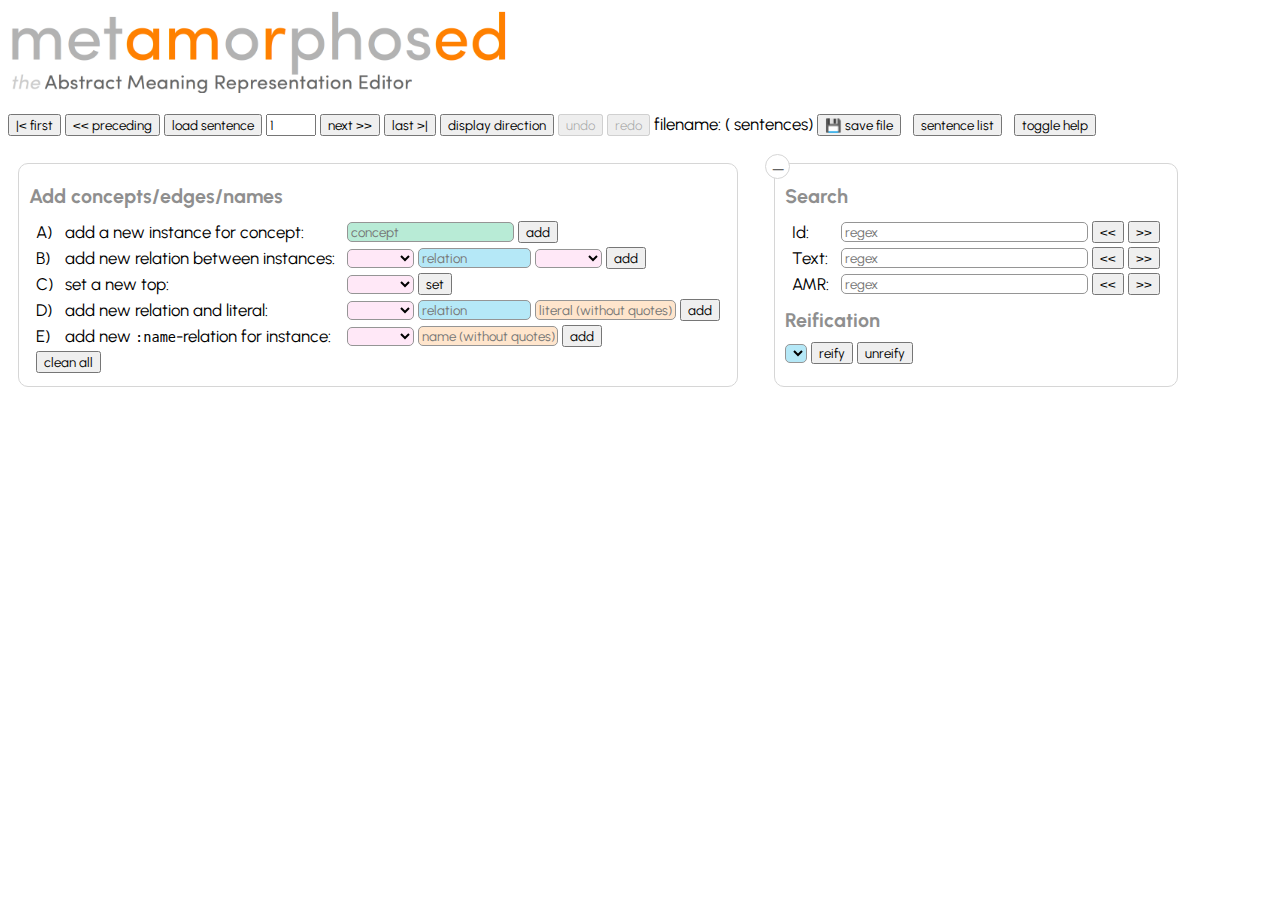
==== gui/index.html @ 68b49ec2 "initial public version" ====
<!DOCTYPE html>
<html>

<head>
    <meta http-equiv="Content-Type" content="text/html; charset=utf-8">
    <title>metAMoRphosED AMR Editor</title>


    <link rel="shortcut icon" type="image/x-icon" href="./img/orange.ico">

    <script src="./lib/jquery-3.6.0.min.js" type="text/javascript"></script>
    <script src="./lib/jquery.modal-0.9.2.min.js"></script>
    <script type="text/javascript" src="./lib/jquery-ui-1.13.2/jquery-ui.min.js" ></script>


    <script src="./index.js" type="text/javascript"></script>


    <link rel="stylesheet" href="./lib/jquery.modal-0.9.2.min.css" />
    <link href="https://fonts.googleapis.com/css?family=Lato&display=swap" rel="stylesheet">
    <link href="https://fonts.googleapis.com/css2?family=Urbanist:wght@500&display=swap" rel="stylesheet">
    <link rel="stylesheet" type="text/css" href="lib/jquery-ui-1.13.2/jquery-ui.min.css" />
    <link rel="stylesheet" type="text/css" href="./index.css" />
</head>

<body>
    <img src="img/metamorphosed+.png" width="500px">
    <p/>
    <!--h1 id="mainheader">Abstract Meaning Representation - Editor <span id="version"></span></h1-->


    <button class="walk mybutton" id="first">|&lt; first</button>
    <button class="walk mybutton" id="preceding">&lt;&lt; preceding</button>
    <button class="mybutton" id="lire">load sentence</button>
    <input type="text" id="sentnum" pattern="[1-9][0-9]*" size="4" value="1">
    <button class="walk mybutton" id="next">next &gt;&gt;</button>
    <button class="walk mybutton" id="last">last &gt|</button>
    <button class="mybutton" id="toggledirection">display direction</button>
    <button class="history mybutton" id="undo" disabled>undo</button>
    <button class="history mybutton" id="redo" disabled>redo</button>
    filename: <span id="filename"></span> (<span id="numsent"></span> sentences) <button class="save mybutton"
        id="save">&#x1F4BE; save file</button>
    &nbsp;&nbsp;<button class="mybutton" id="choosesentence">sentence list</button>
    &nbsp;&nbsp;<button class="mybutton" id="togglehelp">toggle help</button>

    <p />

    <div class="editmode" id="commands">
        <div class="grouping" id="editing">
            <h3>Add concepts/edges/names</h3>
            <table>
                <tr>
                    <td>A)</td> <td>add a new instance for concept:</td>
                    <td><input class="conceptfield" placeholder="concept" title="concept to be instantiated" type="text"
                            id="concept" value="">
                        <button class="addbutton mybutton" id="addconcept">add</button>
                    </td>
                </tr>

                <tr>
                    <td>B)</td> <td>add new relation between instances: </td>
                    <td><!--input class="varfield" placeholder="source instance"
                            title="variable of instance from which relation starts" type="text" id="startvar" value=""-->
                        <select class="validvars" name="varb1" id="startvar"></select>
                        <input class="edgefield" placeholder="relation"
                            title="name of the relation to be inserted (like :quant or :polarity)" type="text"
                            id="edgelabel" value="">
                        <!--input class="varfield" placeholder="target instance"
                            title="variable of the instance where relation ends" type="text" id="endvar" value=""-->
                        <select class="validvars" name="varb2" id="endvar"></select>
                        <button class="addbutton mybutton" id="addedge">add</button>
                    </td>
                </tr>

                <tr>
                    <td>C)</td> <td>set a new top:</td>
                    <td><!--input class="varfield" placeholder="instance" title="instance which is in top position"
                            type="text" id="topnode" value=""-->
                        <select class="validvars" name="varc1" id="topnode"></select>
                        <button class="addbutton mybutton" id="settop">set</button>
                    </td>
                </tr>

                <!--tr>
                    <td>&nbsp;</td>
                </tr-->

                <tr>
                    <td>D)</td> <td>add new relation and literal:</td>
                    <td><!--input class="varfield" placeholder="instance" title="instance to attach the relation to"
                            type="text" id="literalof" value=""-->
                        <select class="validvars" name="vard1" id="literalof"></select>
                        <input class="edgefield" placeholder="relation" title="name of the relation to be inserted"
                            type="text" id="relationforliteral" value="">
                        <input class="literalfield" placeholder="literal (without quotes)"
                            title="literal (without quotes)" type="text" id="newliteral" value="">
                        <button class="addbutton mybutton" id="addliteral">add</button>
                    </td>
                </tr>

                <tr>
                    <td>E)</td> <td>add new <span class="code">:name</span>-relation for instance: </td>
                    <td><!--input class="varfield" placeholder="instance" title="instance to attach the name to"
                            type="text" id="nameof" value=""-->
                        <select class="validvars" name="vare1" id="nameof"></select>
                        <input class="literalfield" placeholder="name (without quotes)"
                            title="new name to be inserted together with an instance of name" type="text" id="name"
                            value="">
                        <button class="addbutton mybutton" id="addname">add</button>
                    </td>
                </tr>
                <tr>
                    <td colspan="3"><button class="cleanbutton mybutton" id="cleanfields">clean all</button></td </tr>
            </table>
        </div>

        <div>
            &nbsp;&nbsp;&nbsp;&nbsp;
        </div>


        <div class="grouping">
           <button class="toggleresult searchbuttonpos" id="togglesearch">&#8210;</button>
	      <div id="searchfunctions">
                <h3>Search</h3>
                <table>
                    <tr>
                        <td>Id:</td>
                        <td><input class="textfield" placeholder="regex" title="" type="text" id="idsearch" value="">
                            <button class="findbutton mybutton" id="findidprec" title="find preceding occurrence">&lt;&lt;</button>
                            <button class="findbutton mybutton" id="findidnext" title="find next occurrence">&gt;&gt;</button>
                        </td>
                        </td>
                    </tr>

                    <tr>
                        <td>Text:</td>
                        <td><input class="textfield" placeholder="regex" title="" type="text" id="textsearch" value="">
                            <button class="findbutton mybutton" id="findtextprec" title="find preceding occurrence">&lt;&lt;</button>
                            <button class="findbutton mybutton" id="findtextnext" title="find next occurrence">&gt;&gt;</button>
                        </td>
                        </td>
                    </tr>

                    <tr>
                        <td>AMR:</td>
                        <td><input class="amrfield" placeholder="regex" title="??" type="text" id="amrsearch" value="">
                            <button class="findbutton mybutton" id="findamrprec" title="find preceding occurrence">&lt;&lt;</button>
                            <button class="findbutton mybutton" id="findamrnext" title="find next occurrence">&gt;&gt;</button>
                        </td>
                    </tr>
                </table>
	        <div id="reifygroup">
  	           <div class="reifyelem">
                     <h3>Reification</h3>
                     <select class="reifrelations" name="reify" id="reifylist"></select>
                     <button class="addbutton mybutton" id="reifygraph" title="reify given relation">reify</button>
                     <button class="addbutton mybutton" id="dereifygraph" title="dereify given concept (if possible)">unreify</button>
                   </div>
                </div>
            </div>
        </div>
    </div>

    <p />
    <div id="helptext" class="helptext" style="display:none">
        <h2>Help</h2>
        <h3>Add a new instances</h3>
        Type the concept in line (A) and click <span class="knopf">add</span>
        <h3>Add a new relation between instances</h3>
        Add source- and target instance and relation name in line (B) and click <span class="knopf">add</span>
        <h3>Make another instance top instance</h3>
        set instance in line (C)and click <span class="knopf">set</span>
        <h3>Add a literal (like a number) and a relation (like <span class="code">:quant</span>)</h3>
        fill fields in line (D) and click <span class="knopf">add</span>
        <h3>Add name to an instance</h3>
        Add instance which will get <span class="code">:name</span> node and <span class="code">:op</span>-linked strings and name in line (E) and click <span
            class="knopf">add</span>
        <h3>Modify concept</h3>
        Click the concept in the graph, edit concept and click <span class="knopf">update</span> in the «Modify Concept»
        window
        <h3>Delete concept (including associated instance and all incoming and outgoing relations)</h3>
        Click the concept in the graph and click <span class="knopf">delete</span> in the «Modify Concept» window
        <h3>Modify relation name</h3>
        Click the relation label, edit name and click <span class="knopf">update</span> in the «Modify Relation» window
        <h3>Delete relation</h3>
        Click the relation label and click <span class="knopf">delete</span> in the «Modify Relation» window
        <h3>Change source instance of relation</h3>
        Click on the relation (in the graph) and click on the future source instance

        <h2>About</h2>
        <span class="logo2"><img src="img/metamorphosed+.png" width="16%"></span>
        version <span id="version2"></span> (API version: <span id="apiversion"></span>)<br/>
        Author: Johannes Heinecke.
        Copyright © 2022-2023 by Orange. This software is published under the <a target="_blank" href="https://opensource.org/licenses/BSD-3-Clause">3-Clause BSD License</a>.

        <h2>This instance</h2>
        Started on <span class="code" id="hostname"></span>
        <br><span class="code">cd</span> <span class="code" id="dir"></span>
        <br><span class="code" id="cmdl"></span>
    </div>
    <p />


    <div class="editmode grouping" id="modpenman" style="display:none">
        <button class="canceleditmode" id="cancelpm">&times;</button>
        <h3>Modify PENMAN</h3>
        <textarea class="pnarea" title="modify penman directly" type="text" id="modifiedpenman" value=""></textarea>
        <br />
        <button class="addbutton mybutton" id="modifypenman">update</button>
        <br />
    </div>

    <div class="editmode grouping" id="modcomment" style="display:none">
        <button class="canceleditmode" id="cancelcom">&times;</button>
        <h3>Modify comment</h3>
        <textarea class="pnarea" title="modify comments" type="text" id="modifiedcomment" value=""></textarea>
        <br />
        <button class="addbutton mybutton" id="modifycomment">update</button>
        <br />
    </div>

    <div id="resultat"></div>

    <!-- concept name edit -->
    <div class="modal editmode" id="conceptsetmodal">
        <div class="grouping noborder" id="modconcept">
            <button class="cancelmodal" id="cancelmc">&times;</button>
            <h3>Modify concept for instance &ldquo;<span id="conceptinstance"></span>&rdquo;</h3>
            Change concept <input class="conceptfield" title="modify concept name" type="text" id="modifiedconcept"
                value="">
            <button class="addbutton mybutton" id="modifyconcept">update</button>
            <button class="addbutton mybutton" id="delinstance">delete instance</button>
            <br />
            <!--button class="canceleditmode" id="cancelmc">cancel</button-->

            add new relation and literal:
            <input class="edgefield" placeholder="relation"
                title="name of the relation to be inserted (like :quant or :polarity)" type="text"
                id="relationforliteral2" value="">
            <input class="literalfield" placeholder="literal (without quotes)" title="literal (without quotes)"
                type="text" id="newliteral2" value="">
            <button class="addbutton mybutton" id="addliteral2">add</button>
            <br />

            add new <span class="code">:name</span>-relation for instance:
            <input class="literalfield" placeholder="name (without quotes)"
                title="new name to be inserted together with an instance of name" type="text" id="name2" value="">
            <button class="addbutton mybutton" id="addname2">add</button>
        </div>
    </div>

    <!-- relation name edit -->
    <div class="modal editmode" id="edgesetmodal">
        <div class="grouping noborder" id="modedge">
            <button class="cancelmodal" id="cancelme">&times;</button>
            <h3>Modify relation &ldquo;<span id="relationfrom"></span> &ndash; <span id="relationto"></span>&rdquo;</h3>
            <input class="edgefield" title="modify relation name" type="text" id="modifiededge" value="">
            <button class="addbutton mybutton" id="modifyedge">update</button>
            <button class="addbutton mybutton" id="deledge">delete</button>

            <br /><!--input class="varfield" placeholder="instance" title="modify relation start" type="text"
                id="newsource" value=""-->
                  <select class="validvars" name="varmr" id="newsource"></select>
            <button class="addbutton mybutton" id="moveedge">use as new head</button>
            <br />
        </div>
    </div>

    <!-- literal name edit -->
    <div class="modal editmode" id="literalsetmodal">
       <div class="grouping noborder" id="modlit">
           <button class="cancelmodal" id="cancelml">&times;</button>
           <h3>Modify literal</h3>
           <input class="literalfield" title="modify literal (quotes are added automatically if needed)" type="text"
               id="modifiedliteral" value="">
           <button class="addbutton mybutton" id="modifyliteral">update</button>
           <button class="addbutton mybutton" id="delliteral">delete literal</button>
           <br />
       </div>
    </div>

    <!-- sentence list -->
    <div class="modal editmode" id="sentmodal">
       <div class="grouping noborder" id="sentencelistmod">
           <button class="cancelmodal" id="cancelsentlist">&times;</button>
           <h3>Choose sentence</h3>
           sentence id filter: <input title="filter sentence ids" type="text"  id="sidfilter" size="20" value="">
           sentence text filter: <input title="filter sentence text" type="text"  id="textfilter" size="20" value="">
           <button class="addbutton mybutton" id="modifysentencelist">apply</button>
           </p>
           <select class="allsentences" name="sent1" id="sentencelist"></select>
           <br />
       </div>
    </div>


</body>
</html>
---- gui/index.css ----
/*
 This library is under the 3-Clause BSD License

 Copyright (c) 2022-2023,  Orange
 All rights reserved.

 Redistribution and use in source and binary forms, with or without
 modification, are permitted provided that the following conditions are met:
    * Redistributions of source code must retain the above copyright
      notice, this list of conditions and the following disclaimer.
 
    * Redistributions in binary form must reproduce the above copyright
      notice, this list of conditions and the following disclaimer in the
      documentation and/or other materials provided with the distribution.
 
    * Neither the name of Orange nor the
      names of its contributors may be used to endorse or promote products
      derived from this software without specific prior written permission.
 
 THIS SOFTWARE IS PROVIDED BY THE COPYRIGHT HOLDERS AND CONTRIBUTORS "AS IS" AND
 ANY EXPRESS OR IMPLIED WARRANTIES, INCLUDING, BUT NOT LIMITED TO, THE IMPLIED
 WARRANTIES OF MERCHANTABILITY AND FITNESS FOR A PARTICULAR PURPOSE ARE
 DISCLAIMED. IN NO EVENT SHALL ORANGE BE LIABLE FOR ANY
 DIRECT, INDIRECT, INCIDENTAL, SPECIAL, EXEMPLARY, OR CONSEQUENTIAL DAMAGES
 (INCLUDING, BUT NOT LIMITED TO, PROCUREMENT OF SUBSTITUTE GOODS OR SERVICES;
 LOSS OF USE, DATA, OR PROFITS; OR BUSINESS INTERRUPTION) HOWEVER CAUSED AND
 ON ANY THEORY OF LIABILITY, WHETHER IN CONTRACT, STRICT LIABILITY, OR TORT
 (INCLUDING NEGLIGENCE OR OTHERWISE) ARISING IN ANY WAY OUT OF THE USE OF THIS
 SOFTWARE, EVEN IF ADVISED OF THE POSSIBILITY OF SUCH DAMAGE.

 SPDX-License-Identifier: BSD-3-Clause
 Software Name: MetAMoRphosED AMR-Editor
 Author: Johannes Heinecke
*/

body {
  /*margin-top: 280; */
  /* header height + top offset */
  height: 100%;

  text-align: justify;
  font-family: Urbanist, "Be Vietnam Pro", Syne, Poppins, Lato, Ubuntu, DejaVu Sans, Arial, Helvetica, Sans;
  font-size: 105%;
}

tt {
  font-family: Courier, FreeMono, Mono;
}

h1 {
  color: #ff7900;
}

#version {
  font-size: 60%;
}

h2 {
  color: #8f8f8f;
  margin-top: 10px;
  margin-bottom: 10px;
}

h3 {
  color: #8f8f8f;
  margin-top: 10px;
  margin-bottom: 10px;
}

h4 {
  color: #8f8f8f;
  margin-top: 10px;
  margin-bottom: 10px;
}

#filename {
  font-style: italic;
}

.notready {
  color: #ff7900;
}

textArea {
  text-align: justify;
  /*font-family: Sans, Arial, Helvetica;*/
  width: 500px;
  height: 180px;
}

.pnarea {
  font-family: "DejaVu Sans Mono", FreeMono, Mono;
}

.mybutton { 
  font-family: "Be Vietnam Pro", Urbanist, Syne, Poppins, Lato, Ubuntu, DejaVu Sans, Arial, Helvetica, Sans;
} 


.logo2 img { 
   vertical-align: middle;
   padding-right: 5px;
 }

td,
th {
  padding-right: 5px;
  padding-left: 5px;
}

table {
  border-collapse: inherit;
}


input {
  font-family: inherit;
}

.triples,
.triplerow,
.triplecell {
  border: 1px solid black;
  border-collapse: collapse;
}

.boxhighlight {
  fill: yellow;
}

#reifygroup, #gresultat {
 display: flex;
 flex-direction: row;
 margin: 0px;
 padding: 0px;
}

.reifyelem {
 margin-right: 20px;
}


.penman {
  border-radius: 10px;
  border: solid 1px #d6d6d6;
  margin: 10px 10px 10px 10px;
  padding: 10px 10px 10px 10px;
}

.text {
  border-radius: 10px;
  border: solid 1px #d6d6d6;
  margin: 10px 10px 10px 10px;
  padding: 10px 10px 10px 10px;
}

.error {
  border-radius: 10px;
  border: solid 1px #ff7777;
  margin: 10px 10px 10px 10px;
  padding: 10px;
  color: #aa0000;
}

.syntaxerror { 
  color: white;
  background-color: red;
}

.helptext {
  border-radius: 10px;
  border: solid 1px #1f471f;
  margin: 10px 10px 10px 10px;
  padding: 10px;
  text-indent: -2em;
  padding-left: 3em;
}

.code {
  font-family: monospace;
}

.knopf {
  border: solid 1px #888888;
  background-color: #d6d6d6;
  padding: 2px;
  border-radius: 5px;
}

.svggraph {
  /*display: flex;
  flex-direction: column;
  overflow-x: auto;*/
  border-radius: 10px;
  border: solid 1px #d6d6d6;
  margin: 10px 10px 10px 10px;
  padding: 10px;
}

.edgefield,
.conceptfield,
.literalfield,
.textfield,
.amrfield {
  width: 12em;
  vertical-align: middle;
  border-radius: 5px;
  border: solid 1px #959595;
  padding-left: 3px;

}

.edgefield {
  width: 8em;
  background-color: #b5e8f7;
}

.reifrelations { 
  background-color: #b5e8f7;
  border-radius: 5px;
  border: solid 1px #959595;
 }

.conceptfield {
  background-color: #b8ebd6;
}

.literalfield {
  width: 10em;
  background-color: #ffe5cc;
}


.textfield,
.amrfield {
  width: 18em;
  vertical-align: middle;
  border-radius: 5px;
  border: solid 1px #959595;
  padding-left: 3px;

}

.varfield, .validvars {
  width: 5em;
  vertical-align: middle;
  border-radius: 5px;
  border: solid 1px #959595;
  padding-left: 3px;
  background-color: #ffe8f7;

}

.grouping {
  border: 1px solid #d6d6d6;
  vertical-align: top;
  margin: 10px 10px 10px 10px;
  border-radius: 10px;
  padding: 10px;
}

.noborder {
  border: 0px;
}


.editmode {
  /*border: 1px solid #d6d6d6;
  vertical-align: top;
  margin: 10px 10px 10px 10px;
  border-radius: 10px;
  padding: 10px;*/
  display: inline-block;
}

#commands {
  display: flex;
}

.canceleditmode {
  float: right;
  font-family: 'Sans';
  font-size: 120%;
  background: rgb(255, 255, 255);
  color: rgb(100, 100, 100);
  border: 1px solid #d6d6d6;
  border-radius: 50%;
  top: 0;
  right: 0;
  margin-top: -25px;
  margin-right: -20px;
  /* transform: translate(50%, -50%); */
}

.toggleresult {
  float: left;
  font-family: 'Sans';
  font-size: 120%;
  background: rgb(255, 255, 255);
  color: rgb(100, 100, 100);
  border: 1px solid #d6d6d6;
  border-radius: 50%;
  width: 25px;
  height: 25px;
  top: 0;
  left: 0;
  margin-top: -10px;
}

.searchbuttonpos {
  margin-top: -20px;
  margin-left: -20px;
}

.highlight {
  color: #ff7900;
}

svg {
  max-width: 1200pt;
  height: auto;
}

.blocker {
  /* redefine jquery-modal background */
  background-color: rgba(200, 200, 200, 0.25)
}

dl.labels {
  display: grid;
  grid-template-columns: max-content auto;
}

dt.labels {
  grid-column-start: 1;
}

dd.labels {
  grid-column-start: 2;
}

dl.qqlabels {
  width: 100%;
  overflow: hidden;
  /* background: #ffe; */
  padding: 0;
  margin: 0
}

dt.qqlabels {
  float: left;
  width: 30%;
  /* adjust the width; make sure the total of both is 100% */
  /* background: #cc0; */
  padding: 0;
  margin: 0
}

dd.qqlabels {
  float: left;
  width: 70%;
  /* adjust the width; make sure the total of both is 100% */
  /* background: #dd0; */
  padding: 0;
  margin: 0
}

table.framealiastable,
th.framealiastable,
td.framealiastable {
  border: 1px solid #d6d6d6;
  border-collapse: collapse;
}



.framemorpho {
  font-style: italic;
}

.frameexample {
  font-style: italic;
}

.framenote {
  color: #085ebd;
  font-size: smaller;
}

.argexample {
  font-weight: bold;
}

.predname {
  font-weight: bold;
  font-style: normal;
}



.ARG0 {
  background-color: #ff7900;
}

.ARG1 {
  background-color: #9164cd;
  color: white;
}

.ARG3 {
  background-color: #ffb4e6;
}

.ARG4 {
  background-color: #50be87;
}

.ARG2 {
  background-color: #4bb4e6;
}

.ARG5 {
  background-color: #ffdc00;
}

.ARG0text {
  color: #ff7900;
}

.ARG1text {
  color: #9164cd;
}

.ARG3text {
  color: #ffb4e6;
}

.ARG4text {
  color: #50be87;
}

.ARG2text {
  color: #4bb4e6;
}

.ARG5text {
  color: #ffdc00;
}


.manner {
  background-color: #8f8f8f;
}

/*.charteYellowBright {  background-color: #fff6b6; }
.charteVioletBright {  background-color: #d9c2f0; }
.chartePinkBright {  background-color: #ffe8f7; }
*/

.beneficiary {
  background-color: #d9c2f0;
}

.ord {
  background-color: #d6d6d6;
}

.snt1 {
  background-color: #b8ebd6;
}

.snt2 {
  background-color: #b8ebd6;
}

.snt3 {
  background-color: #b8ebd6;
}

.snt4 {
  background-color: #b8ebd6;
}

.instance {
  background-color: #ffe5cc;
}

.mod {
  background-color: #ffb400;
}

.name {
  background-color: #492191;
  color: white
}

.location {
  background-color: #ff8ad4;
}

.manner {
  background-color: #0a6e31;
}

.time {
  background-color: #085ebd;
  color: white
}

.month {
  background-color: #085ebd;
  color: white
}

.day {
  background-color: #085ebd;
  color: white
}

.dayperiod {
  background-color: #085ebd;
  color: white
}

.op1 {
  background-color: #595959;
  color: white
}

.op2 {
  background-color: #595959;
  color: white
}

.op3 {
  background-color: #595959;
  color: white
}

.op4 {
  background-color: #595959;
  color: white
}

.value {
  background-color: #595959;
  color: white
}


.modal {
  display: none;

  /* height: 400px; */
  /* margin: 0 auto; */
  position: absolute;
  z-index: 40001;
  background: #fff;
  border-radius: 10px;
  box-shadow: 0px 0px 10px #000;
  /* margin-top: 30px; */
  /* margin-left: 10%; */
  padding: 0px;
  /*animation-name: fadeIn_Modal;
  animation-duration: 0.8s;*/
}

#conceptsetmodal {
  max-width: 950px;
  width: 560px;
}

#edgesetmodal {
  max-width: 400px;
  width: 320px;
}

#literalsetmodal {
  max-width: 400px;
  width: 330px;
}

#sentmodal {
  top: 20%;
  max-width: 90%;
  width: 90%;
}

#sentencelist {
  width: 100%;
 }

.cancelmodal {
  float: right;
  font-family: 'Sans';
  font-size: 120%;
  background: rgb(255, 255, 255);
  color: rgb(100, 100, 100);
  border: 1px solid #d6d6d6;
  border-radius: 50%;
  top: 0;
  right: 0;
  margin-top: -33px;
  margin-right: -28px;
  /*transform: translate(50%, -50%);*/
}


.ui-autocomplete.ui-widget {
    /*font-family: sans; */
    font-family:  Urbanist, "Be Vietnam Pro";
    /*color: rgb(75,180,230);*/
    color: rgb(8,94,189);
    font-size: 90%;
    margin-left: 1em;
}

.ui-autocomplete {
  max-height: 200px;
  overflow-y: auto;
  /* prevent horizontal scrollbar */
  overflow-x: hidden;
}
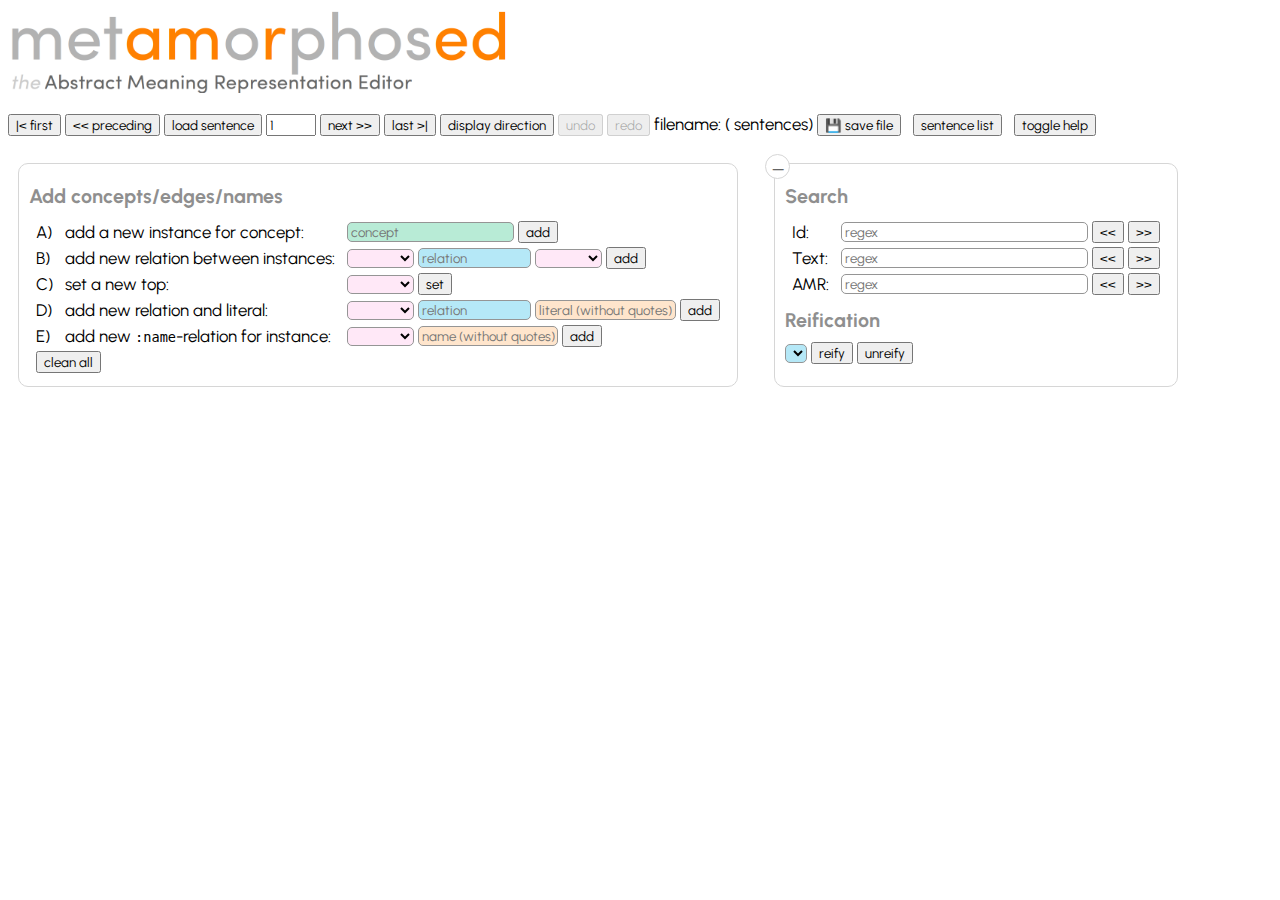
==== commit b4075d07: "doc for installation on MacOS" ====
--- a/gui/index.html
+++ b/gui/index.html
@@ -10,8 +10,7 @@
 
     <script src="./lib/jquery-3.6.0.min.js" type="text/javascript"></script>
     <script src="./lib/jquery.modal-0.9.2.min.js"></script>
-    <script type="text/javascript" src="./lib/jquery-ui-1.13.2/jquery-ui.min.js" ></script>
-
+    <script src="./lib/jquery-ui-1.13.2/jquery-ui.min.js" type="text/javascript"></script>
 
     <script src="./index.js" type="text/javascript"></script>
 
@@ -168,7 +167,8 @@
         <h3>Add a new instances</h3>
         Type the concept in line (A) and click <span class="knopf">add</span>
         <h3>Add a new relation between instances</h3>
-        Add source- and target instance and relation name in line (B) and click <span class="knopf">add</span>
+        Add source- and target instance and relation name in line (B) and click <span class="knopf">add</span> or
+        click on source-instance and than on the target-instance. A new <span class="code">:todo</span> relation is added which must be modified in a second step
         <h3>Make another instance top instance</h3>
         set instance in line (C)and click <span class="knopf">set</span>
         <h3>Add a literal (like a number) and a relation (like <span class="code">:quant</span>)</h3>
@@ -183,6 +183,8 @@
         Click the concept in the graph and click <span class="knopf">delete</span> in the «Modify Concept» window
         <h3>Modify relation name</h3>
         Click the relation label, edit name and click <span class="knopf">update</span> in the «Modify Relation» window
+        <h3>Modify relation source</h3>
+        Click the relation label and then click the new source instance.
         <h3>Delete relation</h3>
         Click the relation label and click <span class="knopf">delete</span> in the «Modify Relation» window
         <h3>Change source instance of relation</h3>
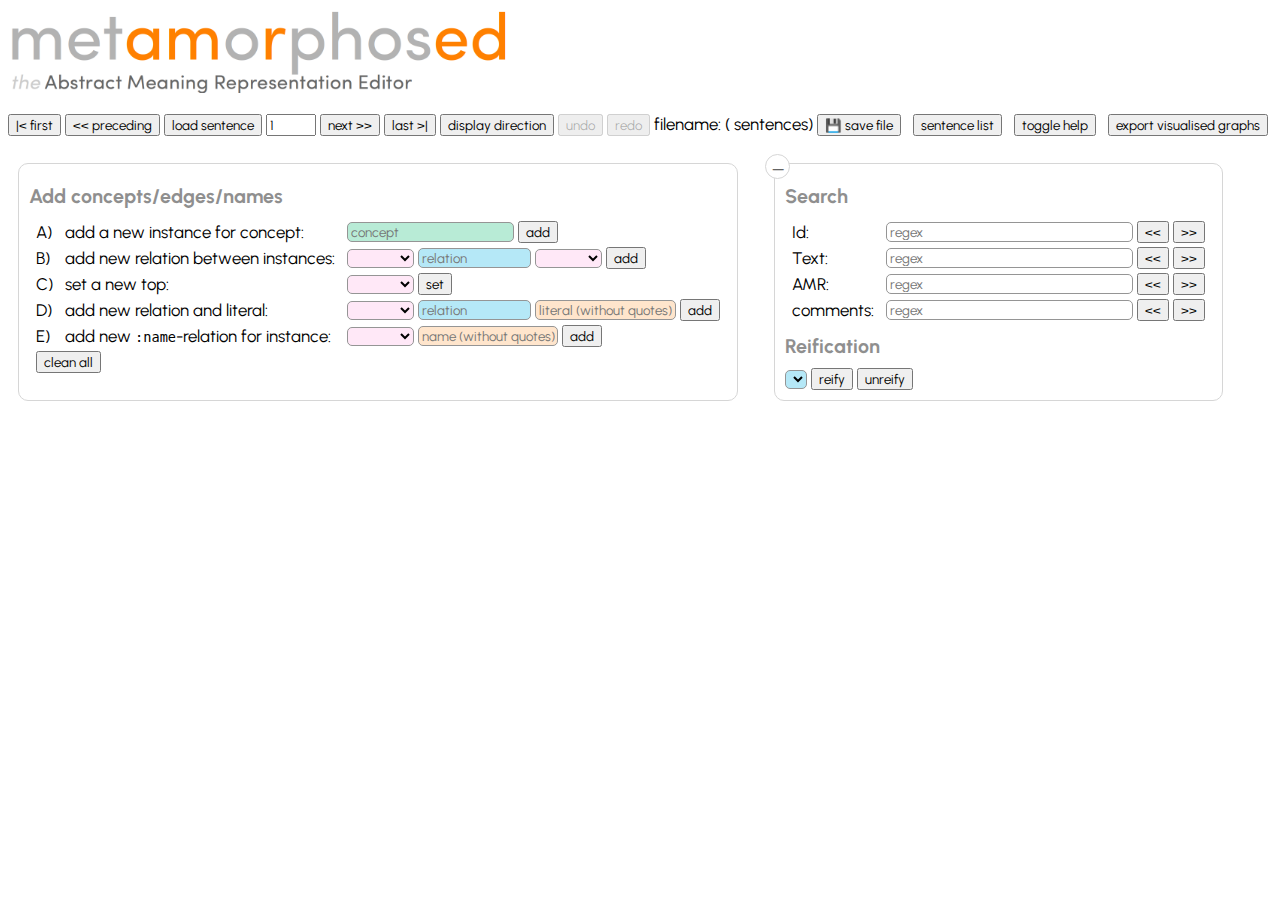
==== commit 73c7d155: "download graphs in SVG, PDF or PNG new test" ====
--- a/gui/index.html
+++ b/gui/index.html
@@ -41,6 +41,7 @@
         id="save">&#x1F4BE; save file</button>
     &nbsp;&nbsp;<button class="mybutton" id="choosesentence">sentence list</button>
     &nbsp;&nbsp;<button class="mybutton" id="togglehelp">toggle help</button>
+    &nbsp;&nbsp;<button class="mybutton" id="saveallSVG">export visualised graphs</button>
 
     <p />
 
@@ -148,6 +149,13 @@
                             <button class="findbutton mybutton" id="findamrnext" title="find next occurrence">&gt;&gt;</button>
                         </td>
                     </tr>
+                    <tr>
+                        <td>comments:</td>
+                        <td><input class="amrfield" placeholder="regex" title="??" type="text" id="commentsearch" value="">
+                            <button class="findbutton mybutton" id="findcommentprec" title="find preceding occurrence">&lt;&lt;</button>
+                            <button class="findbutton mybutton" id="findcommentnext" title="find next occurrence">&gt;&gt;</button>
+                        </td>
+                    </tr>
                 </table>
 	        <div id="reifygroup">
   	           <div class="reifyelem">
@@ -162,6 +170,30 @@
     </div>
 
     <p />
+	<div class="modal QQeditmode" id="svgexport">
+	  <div class="grouping noborder" id="modconcept">
+            <button class="cancelmodal" id="cancelsvgexport">&times;</button>
+	    <h2>export all AMR graphs</h2>
+	    <legend>choose output format</legend>
+	    <div>
+	      <input type="radio" id="pdfgraph" name="graphformat" onclick="updateExportFormat(this)" value="pdf" checked />
+		<label for="pdfgraph">pdf</label>
+	    </div>
+	    <div>
+	      <input type="radio" id="pnggraph" name="graphformat" onclick="updateExportFormat(this)" value="png" />
+		<label for="pnggraph">png</label>
+	    </div>
+	    <div>
+	      <input type="radio" id="svggraph" name="graphformat" onclick="updateExportFormat(this)" value="svg" />
+		<label for="svggraph">svg</label>
+	    </div>
+	    <p/>
+	      <a href="/graphs/amrgraphs.zip?format=png" id="exporthref" type="application/zip"><button class="mybutton" id="runsvgexport">export graphs</button></a>
+
+	  </div>
+	</div>
+	
+
     <div id="helptext" class="helptext" style="display:none">
         <h2>Help</h2>
         <h3>Add a new instances</h3>
@@ -194,7 +226,7 @@
         <span class="logo2"><img src="img/metamorphosed+.png" width="16%"></span>
         version <span id="version2"></span> (API version: <span id="apiversion"></span>)<br/>
         Author: Johannes Heinecke.
-        Copyright © 2022-2023 by Orange. This software is published under the <a target="_blank" href="https://opensource.org/licenses/BSD-3-Clause">3-Clause BSD License</a>.
+        Copyright © 2022-2024 by Orange. This software is published under the <a target="_blank" href="https://opensource.org/licenses/BSD-3-Clause">3-Clause BSD License</a>.
 
         <h2>This instance</h2>
         Started on <span class="code" id="hostname"></span>
--- a/gui/index.css
+++ b/gui/index.css
@@ -126,6 +126,16 @@
 
 .boxhighlight {
   fill: yellow;
+  stroke: red;
+}
+
+.info { 
+  font-style: italic;
+}
+
+#doubleresultat {
+ display: flex;
+ flex-direction: row;
 }
 
 #reifygroup, #gresultat {
@@ -175,6 +185,16 @@
   text-indent: -2em;
   padding-left: 3em;
 }
+
+.comments {
+  border-radius: 10px;
+  border: solid 1px #1f471f;
+  margin: 10px 10px 10px 10px;
+  padding: 10px;
+  text-indent: -2em;
+  padding-left: 3em;
+}
+
 
 .code {
   font-family: monospace;
@@ -580,7 +600,7 @@
   width: 330px;
 }
 
-#sentmodal {
+#sentmodal, #commentmodal {
   top: 20%;
   max-width: 90%;
   width: 90%;
@@ -588,6 +608,16 @@
 
 #sentencelist {
   width: 100%;
+ }
+
+#svgexport { 
+  top: 40%;
+  left: 33%;
+ }
+
+
+.smatch { 
+  color: #0a6e31;
  }
 
 .cancelmodal {
@@ -605,6 +635,14 @@
   /*transform: translate(50%, -50%);*/
 }
 
+.subtitle {
+  font-style: italic;
+  color: #8f8f8f;
+  font-size: 160%;
+  padding-left: 20px;
+
+}
+
 
 .ui-autocomplete.ui-widget {
     /*font-family: sans; */
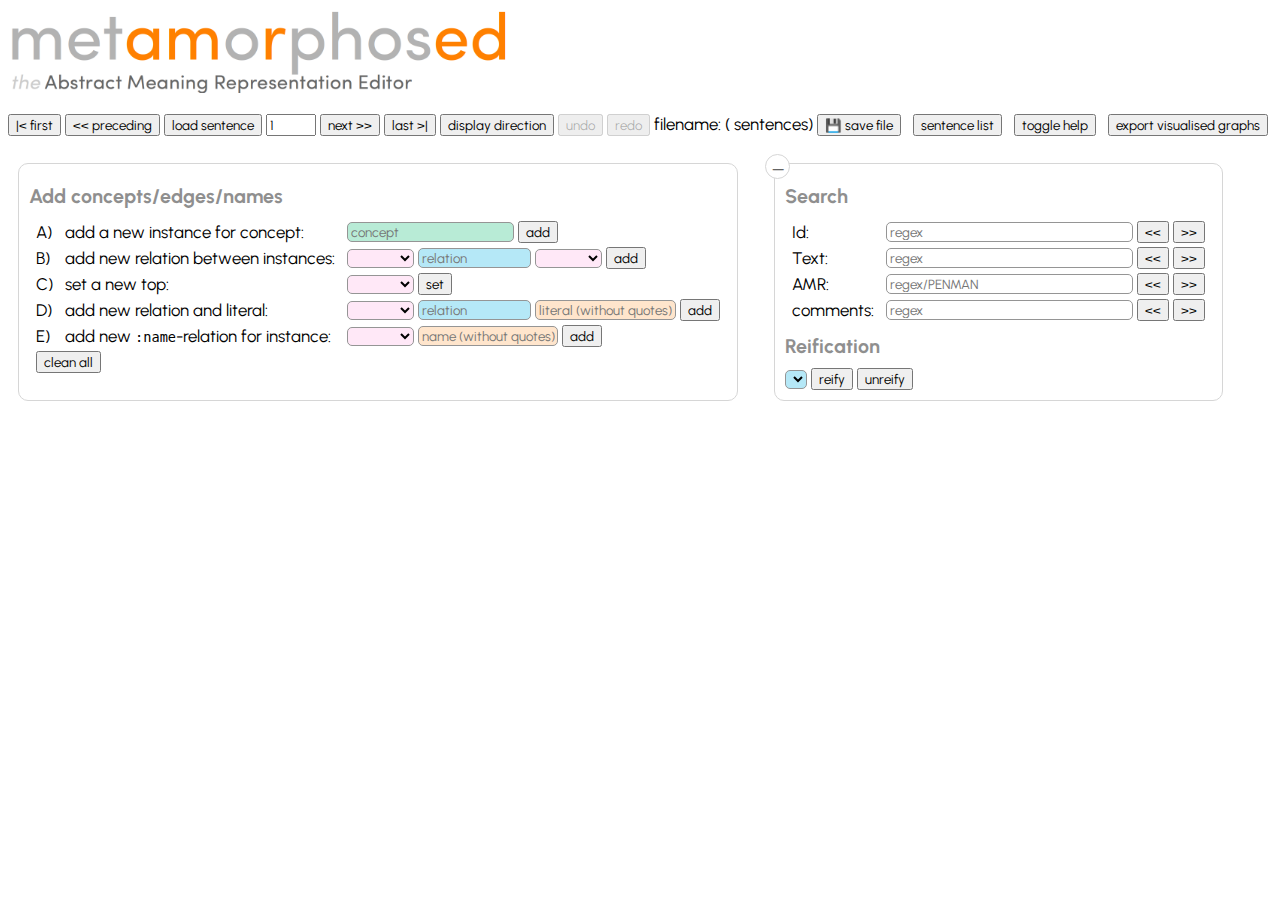
==== commit afda843a: "search function AMR improved: if the search string is a valid PENMAN graph, it will search for graph" ====
--- a/gui/index.html
+++ b/gui/index.html
@@ -126,7 +126,7 @@
                 <table>
                     <tr>
                         <td>Id:</td>
-                        <td><input class="textfield" placeholder="regex" title="" type="text" id="idsearch" value="">
+                        <td><input class="textfield" placeholder="regex" title="search for sentence ID" type="text" id="idsearch" value="">
                             <button class="findbutton mybutton" id="findidprec" title="find preceding occurrence">&lt;&lt;</button>
                             <button class="findbutton mybutton" id="findidnext" title="find next occurrence">&gt;&gt;</button>
                         </td>
@@ -135,7 +135,7 @@
 
                     <tr>
                         <td>Text:</td>
-                        <td><input class="textfield" placeholder="regex" title="" type="text" id="textsearch" value="">
+                        <td><input class="textfield" placeholder="regex" title="search in sentences" type="text" id="textsearch" value="">
                             <button class="findbutton mybutton" id="findtextprec" title="find preceding occurrence">&lt;&lt;</button>
                             <button class="findbutton mybutton" id="findtextnext" title="find next occurrence">&gt;&gt;</button>
                         </td>
@@ -144,14 +144,16 @@
 
                     <tr>
                         <td>AMR:</td>
-                        <td><input class="amrfield" placeholder="regex" title="??" type="text" id="amrsearch" value="">
+                        <td><input class="amrfield" placeholder="regex/PENMAN" title="if the string is a PENMAN graph
+we look for graphs which contain the PENMAN graph.
+Else the input is interpreted as regular expression" type="text" id="amrsearch" value="">
                             <button class="findbutton mybutton" id="findamrprec" title="find preceding occurrence">&lt;&lt;</button>
                             <button class="findbutton mybutton" id="findamrnext" title="find next occurrence">&gt;&gt;</button>
                         </td>
                     </tr>
                     <tr>
                         <td>comments:</td>
-                        <td><input class="amrfield" placeholder="regex" title="??" type="text" id="commentsearch" value="">
+                        <td><input class="amrfield" placeholder="regex" title="search for comments" type="text" id="commentsearch" value="">
                             <button class="findbutton mybutton" id="findcommentprec" title="find preceding occurrence">&lt;&lt;</button>
                             <button class="findbutton mybutton" id="findcommentnext" title="find next occurrence">&gt;&gt;</button>
                         </td>
@@ -176,19 +178,25 @@
 	    <h2>export all AMR graphs</h2>
 	    <legend>choose output format</legend>
 	    <div>
-	      <input type="radio" id="pdfgraph" name="graphformat" onclick="updateExportFormat(this)" value="pdf" checked />
+	      <input type="radio" id="pdfgraph" name="graphformat" value="pdf" checked />
 		<label for="pdfgraph">pdf</label>
 	    </div>
 	    <div>
-	      <input type="radio" id="pnggraph" name="graphformat" onclick="updateExportFormat(this)" value="png" />
+	      <input type="radio" id="pnggraph" name="graphformat" value="png" />
 		<label for="pnggraph">png</label>
 	    </div>
 	    <div>
-	      <input type="radio" id="svggraph" name="graphformat" onclick="updateExportFormat(this)" value="svg" />
+	      <input type="radio" id="svggraph" name="graphformat"  value="svg" />
 		<label for="svggraph">svg</label>
 	    </div>
 	    <p/>
-	      <a href="/graphs/amrgraphs.zip?format=png" id="exporthref" type="application/zip"><button class="mybutton" id="runsvgexport">export graphs</button></a>
+
+	    list of graphs to be exposted <input class="textfield" placeholder=""
+                            title="numbers of the sentences for which a visualised graph is exported" type="text"
+                            id="sentnumlist" value="">
+		<p/>
+
+	      <a href="/graphs/amrgraphs.zip?format=png" id="exporthref" onclick="updateExportFormat()" type="application/zip"><button class="mybutton" id="runsvgexport">export graphs</button></a>
 
 	  </div>
 	</div>
